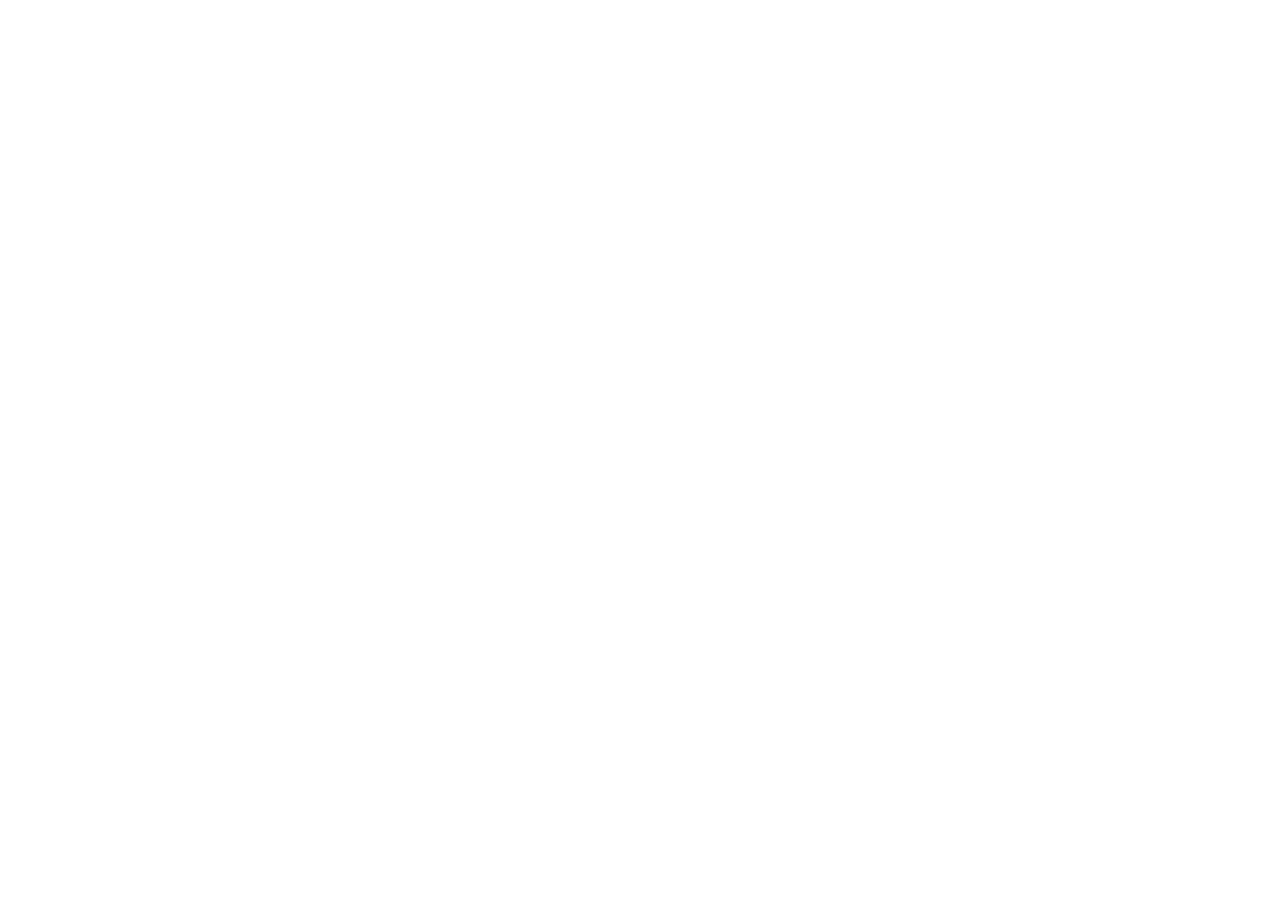
==== index.html @ a0fc835c "Remdesivir" ====
<!DOCTYPE html>
<html lang="en">
<head>
    <meta charset="UTF-8">
    <meta http-equiv="X-UA-Compatible" content="IE=edge">
    <meta name="viewport" content="width=device-width, initial-scale=1.0">
    <title>CovRapidRelief</title>

    <!--bootstrap calls-->
    <link rel="stylesheet" href="https://maxcdn.bootstrapcdn.com/bootstrap/3.4.1/css/bootstrap.min.css">
    <script src="https://ajax.googleapis.com/ajax/libs/jquery/3.5.1/jquery.min.js"></script>
    <script src="https://maxcdn.bootstrapcdn.com/bootstrap/3.4.1/js/bootstrap.min.js"></script>

    <!--calling navbar-->
    <script>
        $(function(){
            
            $( "#navbar" ).load( "./components/nav.html",function(){
            });
        });
    </script>
</head>
<body>
    <!--navbar-->
    <div id="navbar">

    </div>
    
</body>
</html>
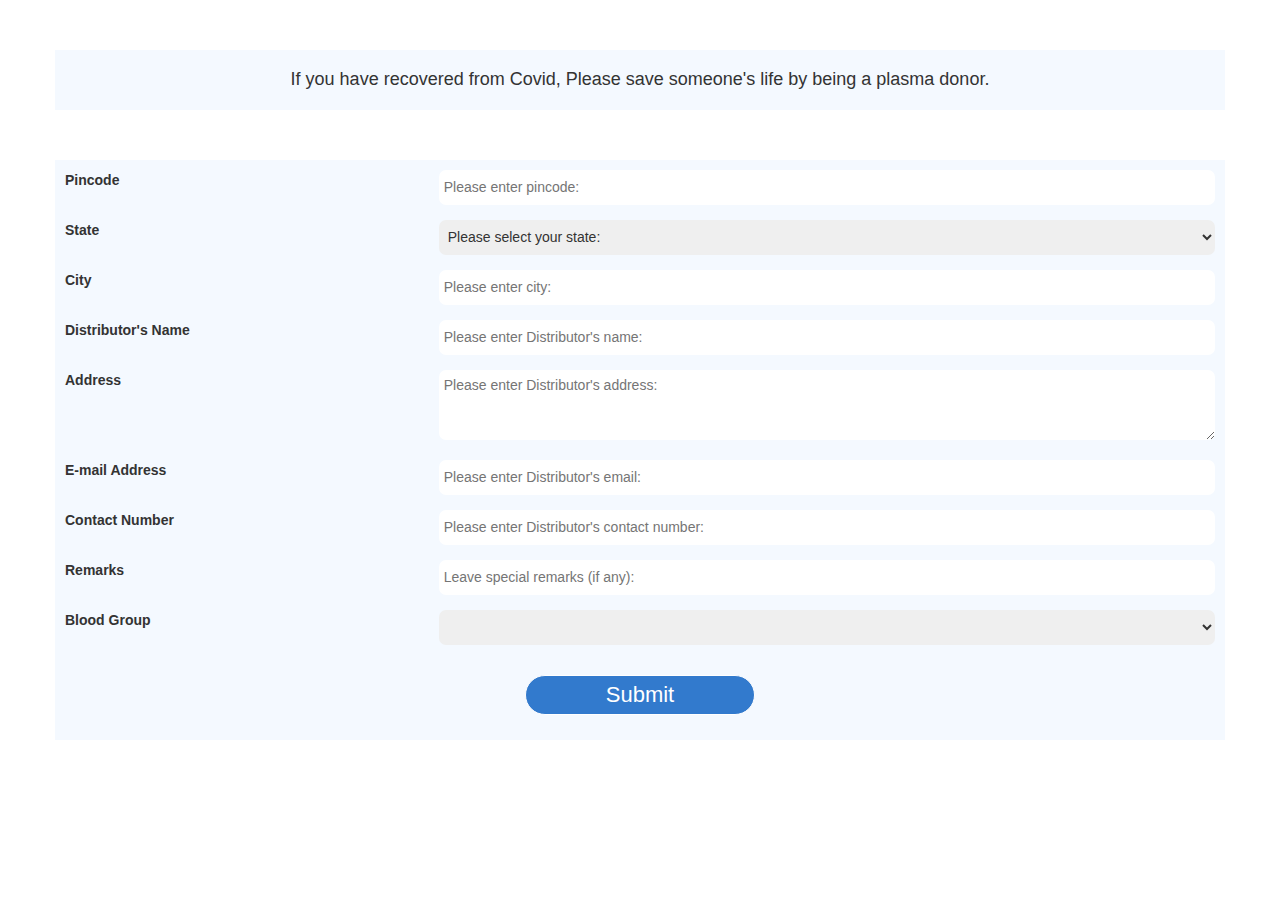
==== commit 14cbce7e: "Adding of Disclaimer" ====
--- a/index.html
+++ b/index.html
@@ -10,6 +10,9 @@
     <link rel="stylesheet" href="https://maxcdn.bootstrapcdn.com/bootstrap/3.4.1/css/bootstrap.min.css">
     <script src="https://ajax.googleapis.com/ajax/libs/jquery/3.5.1/jquery.min.js"></script>
     <script src="https://maxcdn.bootstrapcdn.com/bootstrap/3.4.1/js/bootstrap.min.js"></script>
+    
+    <!--custom css-->
+    <link rel="stylesheet" href="./CSS/form.css">
 
     <!--calling navbar-->
     <script>
@@ -25,6 +28,125 @@
     <div id="navbar">
 
     </div>
+
+    <div class="container form-container">
+        <h4 class="remdisivirHeading ">If you have recovered from Covid, Please save someone's life by being a plasma donor.
+            
+        </h4>
+    </div>
+    <!--remdevisir lead form-->
+    <div class="container form-container">
+        <form autocomplete="off" name="oxygenRefill-form" method="post" class="oxygenRefill-form">
+            <table class="form-table">
+                <tr>
+                    <td class="field"><label for="pincode">Pincode</label></td>
+                    <td><input type="text" name="Pincode" placeholder="Please enter pincode:"></td>
+                </tr>
+                <tr>
+                    <td class="field"><label for="state">State</label></td>
+                    <td>
+                        <select name="State" id="state">
+                            <option value="">Please select your state:</option>
+                            <option value="Andaman & Nicobar Islands">Andaman & Nicobar Islands</option>
+                            <option value="Andhra Pradesh">Andhra Pradesh</option>
+                            <option value="Arunachal Pradesh">Arunachal Pradesh</option>
+                            <option value="Assam">Assam</option>
+                            <option value="Bihar">Bihar</option>
+                            <option value="Chandigarh">Chandigarh</option>
+                            <option value="Chhaattisgarh">Chhaattisgarh</option>
+                            <option value="Dadra und Nagar Hav.">Dadra und Nagar Hav.</option>
+                            <option value="Delhi">Delhi</option>
+                            <option value="Goa">Goa</option>
+                            <option value="Gujarat">Gujarat</option>
+                            <option value="Haryana">Haryana</option>
+                            <option value="Himachal Pradesh">Himachal Pradesh</option>
+                            <option value="Jammu und Kashmir">Jammu und Kashmir</option>
+                            <option value="Jharkhand">Jharkhand</option>
+                            <option value="Karnataka">Karnataka</option>
+                            <option value="Kerala">Kerala</option>
+                            <option value="Ladakh">Ladakh</option>
+                            <option value="Lakshadweep">Lakshadweep</option>
+                            <option value="Madhya Pradesh">Madhya Pradesh</option>
+                            <option value="Maharashtra">Maharashtra</option>
+                            <option value="Manipur">Manipur</option>
+                            <option value="Meghalaya">Meghalaya</option>
+                            <option value="Mizoram">Mizoram</option>
+                            <option value="Nagaland">Nagaland</option>
+                            <option value="Orissa">Orissa</option>
+                            <option value="Punjab">Punjab</option>
+                            <option value="Puducherry">Puducherry</option>
+                            <option value="Rajasthan">Rajasthan</option>
+                            <option value="Sikkim">Sikkim</option>
+                            <option value="Tamil Nadu">Tamil Nadu</option>
+                            <option value="Telangana">Telangana</option>
+                            <option value="Tripura">Tripura</option>
+                            <option value="Uttar Pradesh">Uttar Pradesh</option>
+                            <option value="Uttarakhand">Uttarakhand</option>
+                            <option value="West Bengal">West Bengal</option>
+                        </select>
+                    </td>
+                </tr>
+                <tr>
+                    <td class="field"><label for="state">City</label></td>
+                    <td><input type="text" name="City" placeholder="Please enter city:"></td>
+                </tr>
+                <tr>
+                    <td class="field"><label for="state">Distributor's Name</label></td>
+                    <td><input type="text" name="Distributor Name" placeholder="Please enter Distributor's name:"></td>
+                </tr>
+                <tr>
+                    <td class="field"><label for="state">Address</label></td>
+                    <td><textarea name="Address" rows="2" placeholder="Please enter Distributor's address:"></textarea></td>
+                </tr>
+                <tr>
+                    <td class="field"><label for="state">E-mail Address</label></td>
+                    <td><input type="email" name="E-Mail Address" placeholder="Please enter Distributor's email:"></td>
+                </tr>
+                <tr>
+                    <td class="field"><label for="state">Contact Number</label></td>
+                    <td><input type="tel" name="Telephone" placeholder="Please enter Distributor's contact number:"></td>
+                </tr>
+                <tr>
+                    <td class="field"><label for="remarks">Remarks</label></td>
+                    <td><input type="text" name="REMARKS" placeholder="Leave special remarks (if any):"></td>
+                </tr>
+                <tr>
+                    <td class="field"><label for="bloodGroup">Blood Group</label></td>
+                    <td>
+                        <select name="BloodGroup" id="bloodGroup">
+                            <option value=""></option>
+                            <option value="O +ve">O +ve</option>
+                            <option value="O -ve">O -ve</option>
+                            <option value="A +ve">A +ve</option>
+                            <option value="A -ve">A -ve</option>
+                            <option value="B +ve">B +ve</option>
+                            <option value="B -ve">B -ve</option>
+                            <option value="AB +ve">AB +ve</option>
+                            <option value="AB -ve">AB -ve</option>
+                        </select>
+                    </td>
+                </tr>
+            </table>
+            <input type="submit" name="submit" class="submitButton button2" value="Submit" />
+        
+        </form>
+    </div>
+
+    <!--script to transfer data  from form to google sheet-->
+    <script>
+        const scriptURL = 'https://script.google.com/macros/s/AKfycbyv9oz3pWwGsGIHxqx7VKrXnYdPogPjFzntKWRyLPj9BoY6I1IvaJ3ZoYxIkwR4sKPTEQ/exec'
+        const form = document.forms['oxygenRefill-form']
+      
+        form.addEventListener('submit', e => {
+            
+          e.preventDefault()
+          fetch(scriptURL, { method: 'POST', body: new FormData(form)})
+            .then(response => alert("Thank You !!"))
+            .catch(error => console.error('Error!', error.message))
+            document.oxygenRefill-form.reset();
+        }
+        );
+    </script>
     
 </body>
 </html>--- a/CSS/form.css
+++ b/CSS/form.css
@@ -0,0 +1,58 @@
+.form-container{
+    padding: 10px;
+    background-color: #f4f9ff;
+    margin-top: 50px;
+    margin-bottom: 50px;
+    text-align: center;
+}
+.form-table{
+    width: 100%;
+    font-family: 'RocknRoll One', sans-serif;
+}
+.form-table td{
+    height: 15px;
+    width: 60%;
+    padding-bottom: 15px;
+    text-align: left;
+    vertical-align: top;
+}
+.form-table .field{
+    width: 20%;
+}
+.form-table td input{
+    border: 0.5px;
+    border-radius: 0.5em;
+    padding: 5px;
+    height: 35px;
+    width: 90%;
+    margin-left: 10%;
+}
+.form-table td select{
+    border: 0.5px;
+    border-radius: 0.5em;
+    padding: 5px;
+    height: 35px;
+    width: 90%;
+    margin-left: 10%;
+}
+.form-table td textarea{
+    border: 0.5px;
+    border-radius: 0.5em;
+    padding: 5px;
+    height: 70px;
+    width: 90%;
+    margin-left: 10%;
+}
+.submitButton{
+    margin: 15px;
+    height: 40px;
+    font-size: 22px;
+    border-radius: 2em;
+    background-color: #327acd;
+    color: white;
+    border: 1px solid white;
+    width: 20%;
+}
+.submitButton:hover{
+    border: 2px solid black;
+}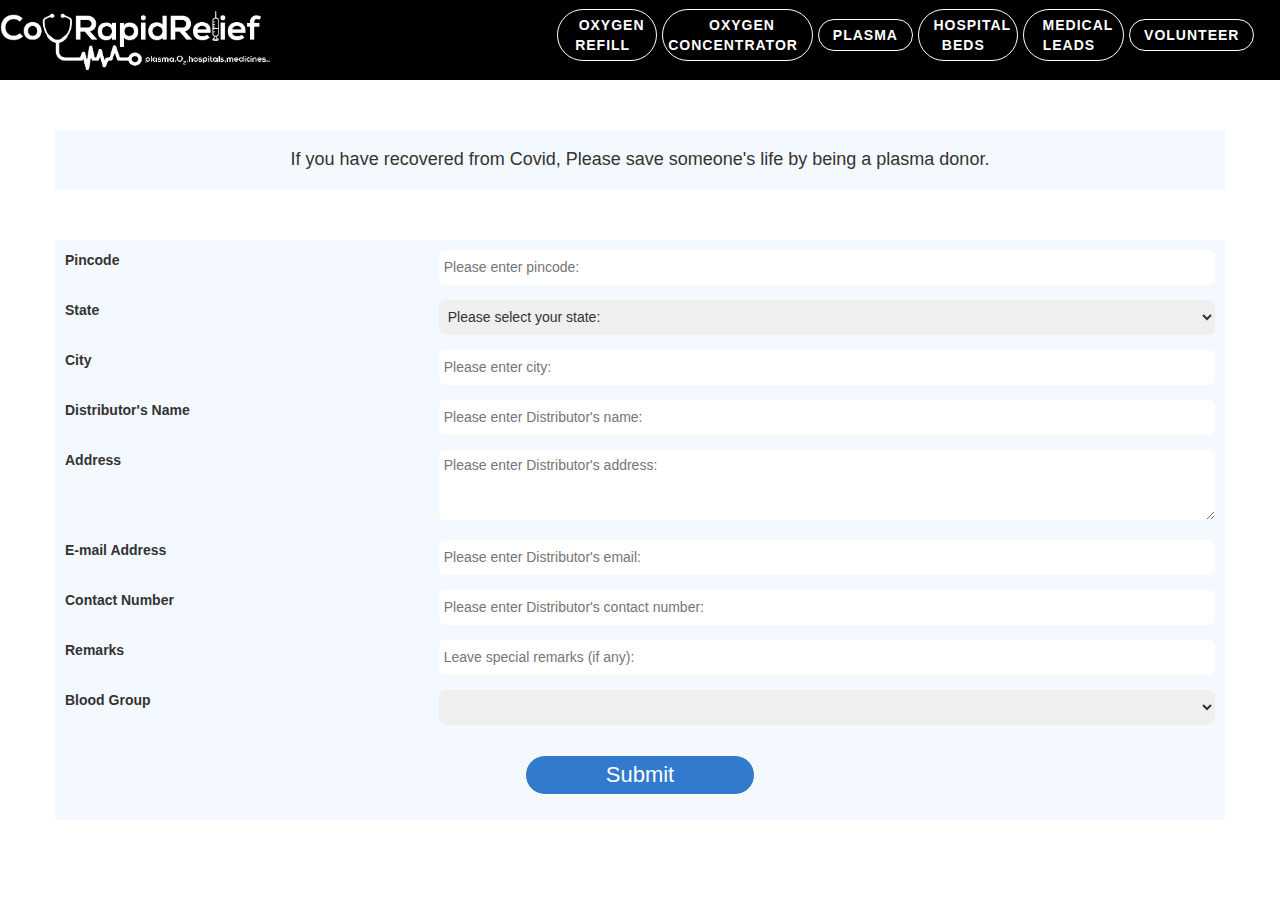
==== commit af930d43: "trying some changes" ====
--- a/index.html
+++ b/index.html
@@ -12,13 +12,13 @@
     <script src="https://maxcdn.bootstrapcdn.com/bootstrap/3.4.1/js/bootstrap.min.js"></script>
     
     <!--custom css-->
-    <link rel="stylesheet" href="./CSS/form.css">
+    <link rel="stylesheet" href="/form.css">
 
     <!--calling navbar-->
     <script>
         $(function(){
             
-            $( "#navbar" ).load( "./components/nav.html",function(){
+            $( "#navbar" ).load( "./nav.html",function(){
             });
         });
     </script>
--- a/form.css
+++ b/form.css
@@ -0,0 +1,58 @@
+.form-container{
+    padding: 10px;
+    background-color: #f4f9ff;
+    margin-top: 50px;
+    margin-bottom: 50px;
+    text-align: center;
+}
+.form-table{
+    width: 100%;
+    font-family: 'RocknRoll One', sans-serif;
+}
+.form-table td{
+    height: 15px;
+    width: 60%;
+    padding-bottom: 15px;
+    text-align: left;
+    vertical-align: top;
+}
+.form-table .field{
+    width: 20%;
+}
+.form-table td input{
+    border: 0.5px;
+    border-radius: 0.5em;
+    padding: 5px;
+    height: 35px;
+    width: 90%;
+    margin-left: 10%;
+}
+.form-table td select{
+    border: 0.5px;
+    border-radius: 0.5em;
+    padding: 5px;
+    height: 35px;
+    width: 90%;
+    margin-left: 10%;
+}
+.form-table td textarea{
+    border: 0.5px;
+    border-radius: 0.5em;
+    padding: 5px;
+    height: 70px;
+    width: 90%;
+    margin-left: 10%;
+}
+.submitButton{
+    margin: 15px;
+    height: 40px;
+    font-size: 22px;
+    border-radius: 2em;
+    background-color: #327acd;
+    color: white;
+    border: 1px solid white;
+    width: 20%;
+}
+.submitButton:hover{
+    border: 2px solid black;
+}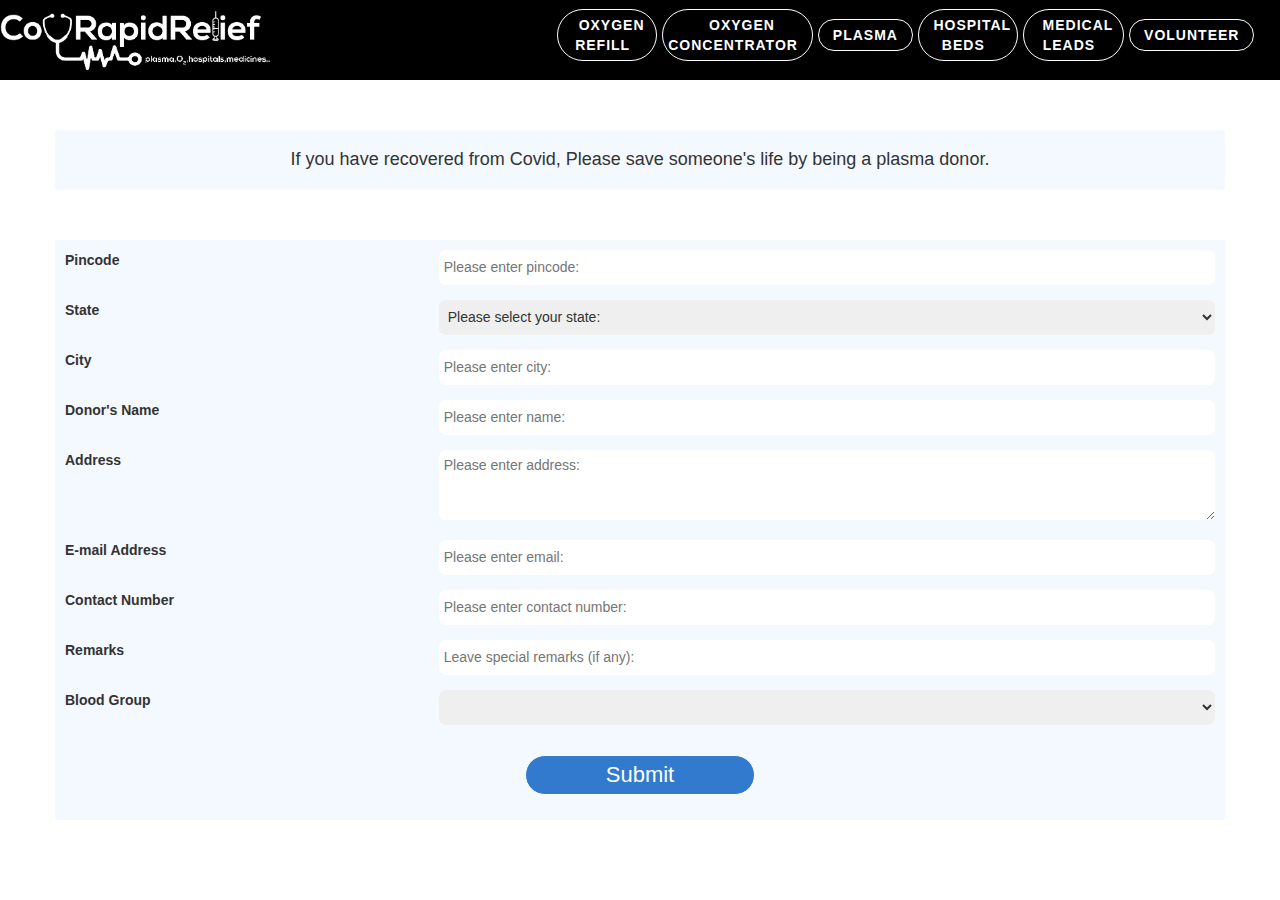
==== commit 8bc33b34: "index page fixed" ====
--- a/index.html
+++ b/index.html
@@ -18,7 +18,7 @@
     <script>
         $(function(){
             
-            $( "#navbar" ).load( "./nav.html",function(){
+            $( "#navbar" ).load( "/nav.html",function(){
             });
         });
     </script>
@@ -87,24 +87,24 @@
                     </td>
                 </tr>
                 <tr>
-                    <td class="field"><label for="state">City</label></td>
+                    <td class="field"><label for="city">City</label></td>
                     <td><input type="text" name="City" placeholder="Please enter city:"></td>
                 </tr>
                 <tr>
-                    <td class="field"><label for="state">Distributor's Name</label></td>
-                    <td><input type="text" name="Distributor Name" placeholder="Please enter Distributor's name:"></td>
+                    <td class="field"><label for="donor">Donor's Name</label></td>
+                    <td><input type="text" name="Distributor Name" placeholder="Please enter name:"></td>
                 </tr>
                 <tr>
-                    <td class="field"><label for="state">Address</label></td>
-                    <td><textarea name="Address" rows="2" placeholder="Please enter Distributor's address:"></textarea></td>
+                    <td class="field"><label for="address">Address</label></td>
+                    <td><textarea name="Address" rows="2" placeholder="Please enter address:"></textarea></td>
                 </tr>
                 <tr>
-                    <td class="field"><label for="state">E-mail Address</label></td>
-                    <td><input type="email" name="E-Mail Address" placeholder="Please enter Distributor's email:"></td>
+                    <td class="field"><label for="email">E-mail Address</label></td>
+                    <td><input type="email" name="E-Mail Address" placeholder="Please enter email:"></td>
                 </tr>
                 <tr>
-                    <td class="field"><label for="state">Contact Number</label></td>
-                    <td><input type="tel" name="Telephone" placeholder="Please enter Distributor's contact number:"></td>
+                    <td class="field"><label for="number">Contact Number</label></td>
+                    <td><input type="tel" name="Telephone" placeholder="Please enter contact number:"></td>
                 </tr>
                 <tr>
                     <td class="field"><label for="remarks">Remarks</label></td>
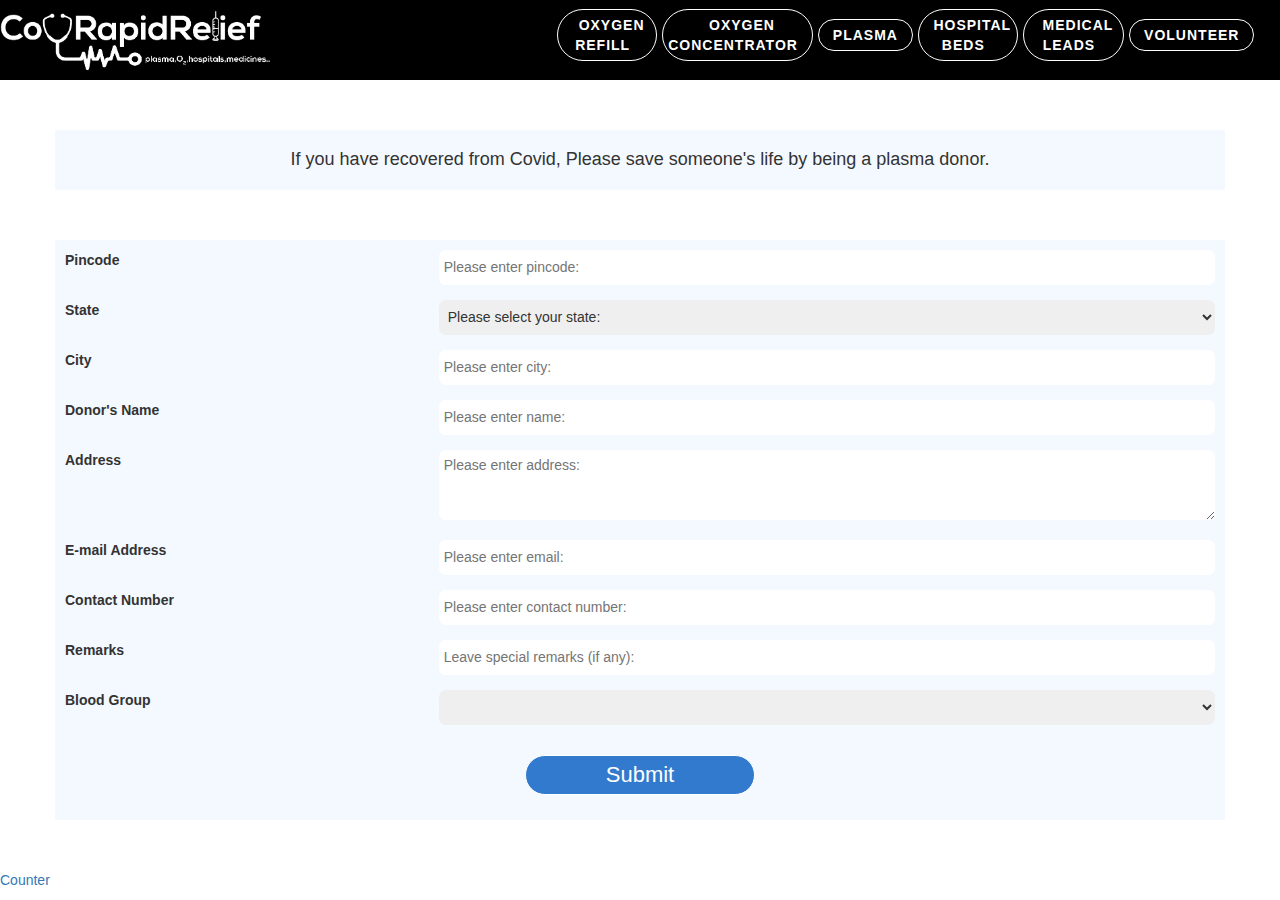
==== commit f4228454: "Update index.html" ====
--- a/index.html
+++ b/index.html
@@ -149,4 +149,7 @@
     </script>
     
 </body>
-</html>+    
+     <a href='http://www.freevisitorcounters.com'>Counter</a> <script type='text/javascript' src='https://www.freevisitorcounters.com/auth.php?id=e3711aa6fe776ff9af02edcc84672f220cd51e25'></script>
+<script type="text/javascript" src="https://freevisitorcounters.com/en/home/counter/825103/t/0"></script>
+</html>
